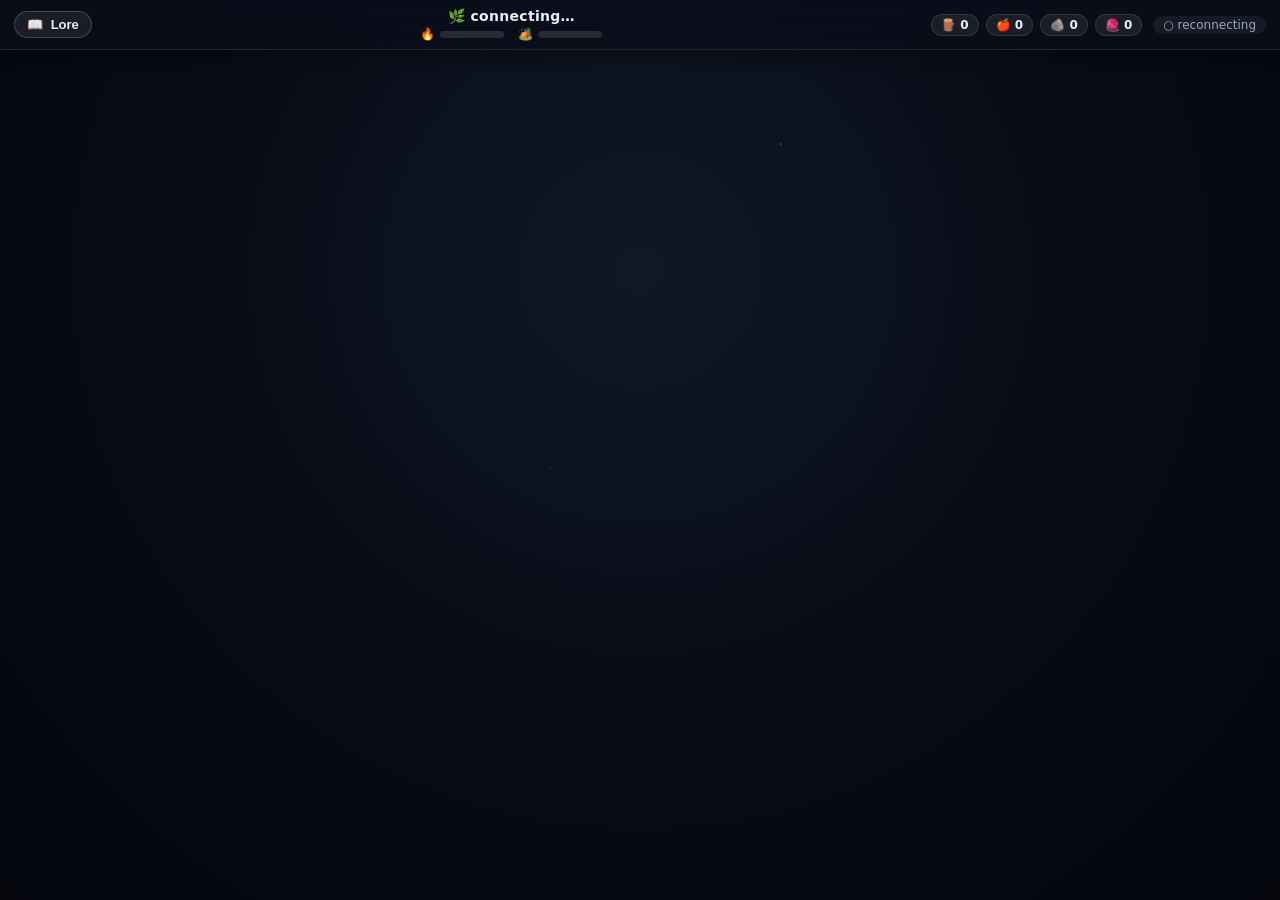
==== web/index.html @ 5d0227d9 "Phase 6 Step 4b: interactive HUD client — top resource bar + campfire/shelter gauges, scrolling narr" ====
<!DOCTYPE html>
<html lang="en">
<head>
<meta charset="utf-8">
<meta name="viewport" content="width=device-width, initial-scale=1">
<title>Terrarium — live diorama</title>
<link rel="stylesheet" href="style.css">
</head>
<body>
  <div id="hud">
    <button id="loreBtn" title="Lore archives">📖 <span class="lore-label">Lore</span></button>
    <div id="hudCenter">
      <span id="title">🌿 connecting…</span>
      <div id="gauges">
        <span class="gauge" id="gCampfire" title="Campfire"><b>🔥</b><span class="track"><span class="fill"></span></span></span>
        <span class="gauge" id="gShelter" title="Shelter"><b>🏕️</b><span class="track"><span class="fill"></span></span></span>
      </div>
    </div>
    <div id="stock">
      <span class="chip" id="sWood">🪵 0</span>
      <span class="chip" id="sFood">🍎 0</span>
      <span class="chip" id="sStone">🪨 0</span>
      <span class="chip" id="sFiber">🧶 0</span>
      <span id="conn" class="off">○ offline</span>
    </div>
  </div>

  <div id="wrap">
    <div id="stage">
      <canvas id="island" width="1000" height="640"></canvas>
      <div id="sprites"></div>
      <div id="bubbles"></div>
      <div id="emotes"></div>
      <div id="log"></div>
    </div>
  </div>

  <aside id="dossier" class="panel hidden">
    <div class="panel-head"><b>👤 Dossier</b><button class="close" id="dossierClose" title="Close">✕</button></div>
    <div id="dossierBody"></div>
  </aside>

  <aside id="lore" class="panel hidden">
    <div class="panel-head"><b>📖 Lore Archives</b><button class="close" id="loreClose" title="Close">✕</button></div>
    <div id="loreTabs">
      <button class="tab active" data-tab="graveyard">🪦 Graves</button>
      <button class="tab" data-tab="monument">🗿 Monolith</button>
      <button class="tab" data-tab="chronicle">📜 Chronicle</button>
      <button class="tab" data-tab="patches">⚙️ Patches</button>
    </div>
    <div id="loreBody"></div>
  </aside>

  <script src="app.js"></script>
</body>
</html>
---- web/style.css ----
/* Phase 6 Steps 2–4: the floating isometric diorama + interactive HUD. */

* { box-sizing: border-box; margin: 0; padding: 0; }

html, body {
  height: 100%;
  overflow: hidden;
  background: radial-gradient(ellipse at 50% 30%, #101828 0%, #070b14 55%, #05070d 100%);
  font-family: system-ui, -apple-system, "Segoe UI", sans-serif;
}

/* A sprinkle of "stars" behind the island. */
body::before {
  content: "";
  position: fixed;
  inset: 0;
  background-image:
    radial-gradient(1px 1px at 12% 22%, rgba(255,255,255,.6), transparent 60%),
    radial-gradient(1px 1px at 33% 9%, rgba(255,255,255,.5), transparent 60%),
    radial-gradient(2px 2px at 61% 16%, rgba(255,255,255,.45), transparent 60%),
    radial-gradient(1px 1px at 78% 31%, rgba(255,255,255,.55), transparent 60%),
    radial-gradient(1px 1px at 90% 12%, rgba(255,255,255,.4), transparent 60%),
    radial-gradient(1px 1px at 22% 41%, rgba(255,255,255,.35), transparent 60%),
    radial-gradient(1px 1px at 55% 34%, rgba(255,255,255,.3), transparent 60%),
    radial-gradient(2px 2px at 43% 52%, rgba(255,255,255,.25), transparent 60%);
  pointer-events: none;
}

#wrap {
  position: fixed;
  inset: 0;
  display: flex;
  align-items: center;
  justify-content: center;
}

#stage {
  position: relative;
  width: 1000px;
  height: 640px;
  transform-origin: center;
  flex: none;
}

#island {
  position: absolute;
  inset: 0;
  width: 1000px;
  height: 640px;
}

#sprites, #bubbles, #emotes {
  position: absolute;
  inset: 0;
  pointer-events: none;
}

/* ---------------- pawns & creatures ---------------- */

.pawn, .creature {
  position: absolute;
  width: 64px;
  height: 70px;
  margin-left: -32px;   /* center horizontally on the anchor point */
  margin-top: -70px;    /* anchor = the sprite's feet */
  text-align: center;
  z-index: 10;
  animation: pawn-enter .5s ease-out both;
}

.pawn { pointer-events: auto; cursor: pointer; }

.creature { width: 52px; height: 60px; margin-left: -26px; margin-top: -60px; }

.pawn.leaving, .creature.leaving { animation: pawn-leave .6s ease-in both; }

@keyframes pawn-enter {
  from { opacity: 0; transform: translateY(10px) scale(.5); }
  to   { opacity: 1; transform: translateY(0) scale(1); }
}
@keyframes pawn-leave {
  to { opacity: 0; transform: translateY(8px) scale(.4); }
}

.pawn .ring {
  width: 46px;
  height: 46px;
  margin: 0 auto;
  border-radius: 50%;
  border: 3px solid rgba(255,255,255,.85);
  box-shadow: 0 3px 8px rgba(0,0,0,.45), inset 0 -6px 10px rgba(0,0,0,.25);
  display: flex;
  align-items: center;
  justify-content: center;
  font-size: 26px;
  line-height: 1;
}

.pawn .ring .figure { filter: drop-shadow(0 1px 1px rgba(0,0,0,.35)); }

.pawn .name {
  display: block;
  margin-top: 2px;
  font-size: 11px;
  font-weight: 600;
  color: #fff;
  text-shadow: 0 1px 2px #000, 0 0 4px rgba(0,0,0,.8);
  white-space: nowrap;
  overflow: hidden;
  text-overflow: ellipsis;
  max-width: 64px;
}

/* selected pawn (click-to-inspect): glowing ring under their feet */
.pawn.selected .ring {
  border-color: #ffd54f;
  box-shadow: 0 0 0 3px rgba(255,213,79,.35), 0 0 18px rgba(255,200,60,.55), 0 3px 8px rgba(0,0,0,.45);
  animation: ring-pulse 1.6s ease-in-out infinite;
}
@keyframes ring-pulse {
  0%, 100% { box-shadow: 0 0 0 3px rgba(255,213,79,.35), 0 0 14px rgba(255,200,60,.45); }
  50%      { box-shadow: 0 0 0 5px rgba(255,213,79,.55), 0 0 24px rgba(255,200,60,.75); }
}

.pawn .badge {
  position: absolute;
  top: -8px;
  right: 2px;
  font-size: 13px;
  filter: drop-shadow(0 1px 1px rgba(0,0,0,.5));
}

.creature .fig {
  display: block;
  font-size: 30px;
  line-height: 1;
  filter: drop-shadow(0 2px 3px rgba(0,0,0,.5));
}

.creature .name {
  display: block;
  font-size: 9.5px;
  color: #fff;
  text-shadow: 0 1px 2px #000;
  white-space: nowrap;
  overflow: hidden;
  text-overflow: ellipsis;
  max-width: 52px;
}

/* floating status marks (rest zzz, mental break spiral) */
.pawn .zzz {
  position: absolute;
  top: -16px;
  left: 50%;
  font-size: 16px;
  animation: zzz-float 2.4s ease-in-out infinite;
  filter: drop-shadow(0 1px 1px rgba(0,0,0,.5));
}
@keyframes zzz-float {
  0%   { transform: translate(-50%, 0) scale(.8); opacity: 0; }
  25%  { opacity: 1; }
  100% { transform: translate(-50%, -22px) scale(1.15); opacity: 0; }
}

.pawn .spiral {
  position: absolute;
  top: -20px;
  left: 50%;
  font-size: 20px;
  transform: translateX(-50%);
  animation: spiral-spin 3s linear infinite;
}
@keyframes spiral-spin {
  0%   { transform: translate(-50%, 0) rotate(0deg); }
  100% { transform: translate(-50%, -10px) rotate(360deg); }
}

/* ---------------- bubbles ---------------- */

.bubble {
  position: absolute;
  z-index: 30;
  transform: translate(-50%, -100%);
  font-size: 13px;
  line-height: 1.3;
  padding: 7px 11px;
  max-width: 220px;
  color: #1a1a1a;
  box-shadow: 0 4px 12px rgba(0,0,0,.35);
  pointer-events: none;
}

.bubble.speech {
  background: #fffdf5;
  border: 2px solid #2b2b2b;
  border-radius: 14px;
  font-family: "Comic Sans MS", "Chalkboard SE", cursive, sans-serif;
}
.bubble.speech::after {
  content: "";
  position: absolute;
  bottom: -11px;
  left: 50%;
  transform: translateX(-50%);
  border: 7px solid transparent;
  border-top-color: #2b2b2b;
  border-bottom: none;
}

.bubble.thought {
  background: #e3f2fd;
  border: 2px dashed #78909c;
  border-radius: 45% 55% 50% 50% / 60% 45% 55% 40%;
  font-style: italic;
  color: #37474f;
}

.bubble { animation: bubble-life 8s ease-in-out 4s both; }

@keyframes bubble-life {
  0%   { opacity: 0; transform: translate(-50%, -94%) scale(.6); }
  18%  { opacity: 1; transform: translate(-50%, -100%) scale(1); }
  78%  { opacity: 1; }
  100% { opacity: 0; transform: translate(-50%, -108%) scale(.9); }
}

/* ---------------- emotes ---------------- */

.emote {
  position: absolute;
  z-index: 25;
  font-size: 27px;
  pointer-events: none;
  animation: emote-float 4s ease-out forwards;
}
@keyframes emote-float {
  0%   { opacity: 0; transform: translate(-50%, 4px) scale(.4); }
  18%  { opacity: 1; transform: translate(-50%, -10px) scale(1.15); }
  55%  { opacity: 1; }
  100% { opacity: 0; transform: translate(-50%, -52px) scale(1); }
}

/* ---------------- top HUD bar ---------------- */

#hud {
  position: fixed;
  top: 0;
  left: 0;
  right: 0;
  z-index: 50;
  display: flex;
  align-items: center;
  gap: 12px;
  padding: 8px 14px;
  background: linear-gradient(rgba(10, 14, 26, .9), rgba(10, 14, 26, .72));
  border-bottom: 1px solid rgba(255,255,255,.1);
  box-shadow: 0 4px 14px rgba(0,0,0,.4);
}

#loreBtn {
  flex: none;
  border: 1px solid rgba(255,255,255,.18);
  border-radius: 14px;
  background: rgba(255,255,255,.07);
  color: #e8eefc;
  font-size: 13px;
  font-weight: 600;
  padding: 5px 12px;
  cursor: pointer;
  transition: background .15s;
}
#loreBtn:hover { background: rgba(255,255,255,.15); }
#loreBtn .lore-label { margin-left: 4px; }

#hudCenter {
  flex: 1;
  min-width: 0;
  display: flex;
  flex-direction: column;
  align-items: center;
  gap: 3px;
}

#title {
  font-size: 14px;
  font-weight: 600;
  color: #e8eefc;
  letter-spacing: .3px;
  white-space: nowrap;
  overflow: hidden;
  text-overflow: ellipsis;
  max-width: 100%;
}

#gauges { display: flex; gap: 14px; }

.gauge {
  display: inline-flex;
  align-items: center;
  gap: 5px;
  font-size: 12px;
  color: #cfd8ea;
}
.gauge b { font-weight: 400; }
.gauge .track {
  position: relative;
  width: 64px;
  height: 7px;
  border-radius: 5px;
  background: rgba(255,255,255,.12);
  overflow: hidden;
}
.gauge .fill {
  position: absolute;
  inset: 0;
  width: 0;
  border-radius: 5px;
  transition: width .6s ease;
}
#gCampfire .fill { background: linear-gradient(90deg, #ef6c00, #ffb300); }
#gShelter  .fill { background: linear-gradient(90deg, #8d6e63, #d7ccc8); }

#stock {
  flex: none;
  display: flex;
  align-items: center;
  gap: 7px;
}

.chip {
  display: inline-flex;
  align-items: center;
  gap: 4px;
  font-size: 12px;
  font-weight: 600;
  color: #e8eefc;
  background: rgba(255,255,255,.07);
  border: 1px solid rgba(255,255,255,.1);
  border-radius: 12px;
  padding: 3px 9px;
}

#conn {
  font-size: 12px;
  font-weight: 500;
  padding: 2px 10px;
  border-radius: 12px;
  color: #9aa7bd;
  background: rgba(255,255,255,.06);
  margin-left: 4px;
}
#conn.live { color: #7dd87d; background: rgba(125,216,125,.12); }

/* ---------------- bottom narrative log ---------------- */

#log {
  position: absolute;
  left: 16px;
  bottom: 14px;
  width: 420px;
  max-width: calc(100% - 32px);
  background: rgba(10, 14, 26, .82);
  border: 1px solid rgba(255,255,255,.12);
  border-radius: 14px;
  padding: 8px 12px;
  box-shadow: 0 6px 18px rgba(0,0,0,.45);
  z-index: 40;
}
#log:empty { display: none; }

.log-row {
  display: flex;
  gap: 8px;
  align-items: flex-start;
  font-size: 11.5px;
  line-height: 1.35;
  color: #dbe4f5;
  padding: 2px 0;
  animation: log-in .4s ease-out both;
}
.log-row + .log-row { border-top: 1px solid rgba(255,255,255,.06); }
@keyframes log-in {
  from { opacity: 0; transform: translateY(6px); }
  to   { opacity: 1; transform: translateY(0); }
}
.log-emoji { flex: none; width: 18px; text-align: center; }
.log-text { min-width: 0; }

/* ---------------- side panels (dossier + lore) ---------------- */

.panel {
  position: fixed;
  right: 14px;
  top: 64px;
  width: 320px;
  max-height: calc(100vh - 84px);
  background: rgba(12, 17, 32, .94);
  border: 1px solid rgba(255,255,255,.14);
  border-radius: 16px;
  box-shadow: 0 10px 34px rgba(0,0,0,.6);
  color: #e8eefc;
  z-index: 60;
  display: flex;
  flex-direction: column;
  overflow: hidden;
}
.panel.hidden { display: none; }

.panel-head {
  display: flex;
  align-items: center;
  justify-content: space-between;
  padding: 10px 14px;
  border-bottom: 1px solid rgba(255,255,255,.1);
  font-size: 14px;
}
.close {
  border: none;
  background: rgba(255,255,255,.1);
  color: #cfd8ea;
  width: 24px;
  height: 24px;
  border-radius: 50%;
  cursor: pointer;
  font-size: 12px;
  line-height: 1;
}
.close:hover { background: rgba(255,255,255,.22); }

#dossierBody, #loreBody {
  padding: 12px 14px;
  overflow-y: auto;
  font-size: 12.5px;
}

/* ---- dossier ---- */

.dossier-head { text-align: center; margin-bottom: 10px; }
.dossier-head .big { font-size: 15px; font-weight: 700; }
.dossier-head .sub { font-size: 11.5px; color: #9aa7bd; margin-top: 2px; }
.dossier-head .status {
  display: inline-block;
  margin-top: 5px;
  font-size: 10.5px;
  font-weight: 700;
  text-transform: uppercase;
  letter-spacing: .6px;
  padding: 2px 8px;
  border-radius: 9px;
  background: rgba(125,216,125,.14);
  color: #7dd87d;
}
.dossier-head .status.bad {
  background: rgba(255,120,120,.14);
  color: #ff8b8b;
}

.vital { margin-bottom: 6px; }
.vital .vlabel {
  display: flex;
  justify-content: space-between;
  font-size: 11px;
  color: #b9c4d8;
  margin-bottom: 2px;
}
.vital .track {
  height: 8px;
  border-radius: 5px;
  background: rgba(255,255,255,.1);
  overflow: hidden;
}
.vital .fill {
  display: block;
  height: 100%;
  border-radius: 5px;
  transition: width .5s ease;
}
.vital .fill.ok { background: linear-gradient(90deg, #43a047, #7dd87d); }
.vital .fill.warn { background: linear-gradient(90deg, #f57f17, #ffca28); }
.vital .fill.bad { background: linear-gradient(90deg, #c62828, #ff7043); }

.dossier-block { margin-top: 10px; }
.dossier-block .h {
  font-size: 10.5px;
  font-weight: 700;
  text-transform: uppercase;
  letter-spacing: .7px;
  color: #8fa0bd;
  margin-bottom: 4px;
}
.kv { display: flex; gap: 6px; flex-wrap: wrap; }
.kv span {
  background: rgba(255,255,255,.07);
  border: 1px solid rgba(255,255,255,.08);
  border-radius: 9px;
  padding: 2px 8px;
  font-size: 11.5px;
}
.rel-row {
  display: flex;
  justify-content: space-between;
  font-size: 11.5px;
  padding: 2px 0;
  border-bottom: 1px dotted rgba(255,255,255,.08);
}
.rel-row b { color: #8fd48f; }
.rel-row b.neg { color: #ff8b8b; }
.goal {
  background: rgba(255,213,79,.12);
  border: 1px solid rgba(255,213,79,.35);
  border-radius: 10px;
  padding: 6px 9px;
  font-size: 11.5px;
  color: #ffe082;
}
.goal .gbar { margin-top: 5px; height: 5px; border-radius: 3px; background: rgba(255,255,255,.15); overflow: hidden; }
.goal .gbar i { display: block; height: 100%; background: #ffd54f; }

/* ---- lore ---- */

#loreTabs {
  display: flex;
  gap: 4px;
  padding: 8px 12px 0;
  border-bottom: 1px solid rgba(255,255,255,.1);
}
.tab {
  border: 1px solid transparent;
  border-bottom: none;
  border-radius: 10px 10px 0 0;
  background: transparent;
  color: #9aa7bd;
  font-size: 11.5px;
  font-weight: 600;
  padding: 5px 10px;
  cursor: pointer;
}
.tab:hover { color: #e8eefc; }
.tab.active {
  background: rgba(255,255,255,.08);
  border-color: rgba(255,255,255,.14);
  color: #e8eefc;
}

.lore-item {
  padding: 8px 0;
  border-bottom: 1px solid rgba(255,255,255,.08);
}
.lore-item .lore-title { font-weight: 700; font-size: 12.5px; }
.lore-item .lore-title .tick { color: #7c8aa5; font-weight: 500; font-size: 10.5px; }
.lore-item .lore-sub { font-size: 11px; color: #9aa7bd; margin-top: 1px; }
.lore-item .lore-text { font-size: 11.5px; color: #cfd8ea; margin-top: 3px; font-style: italic; }
.lore-empty { color: #7c8aa5; font-size: 12px; text-align: center; padding: 18px 0; }
.lore-headline {
  font-size: 12.5px;
  font-weight: 700;
  margin-bottom: 4px;
}
.lore-meta { font-size: 11px; color: #9aa7bd; margin-bottom: 8px; }

#loreBody { flex: 1; }
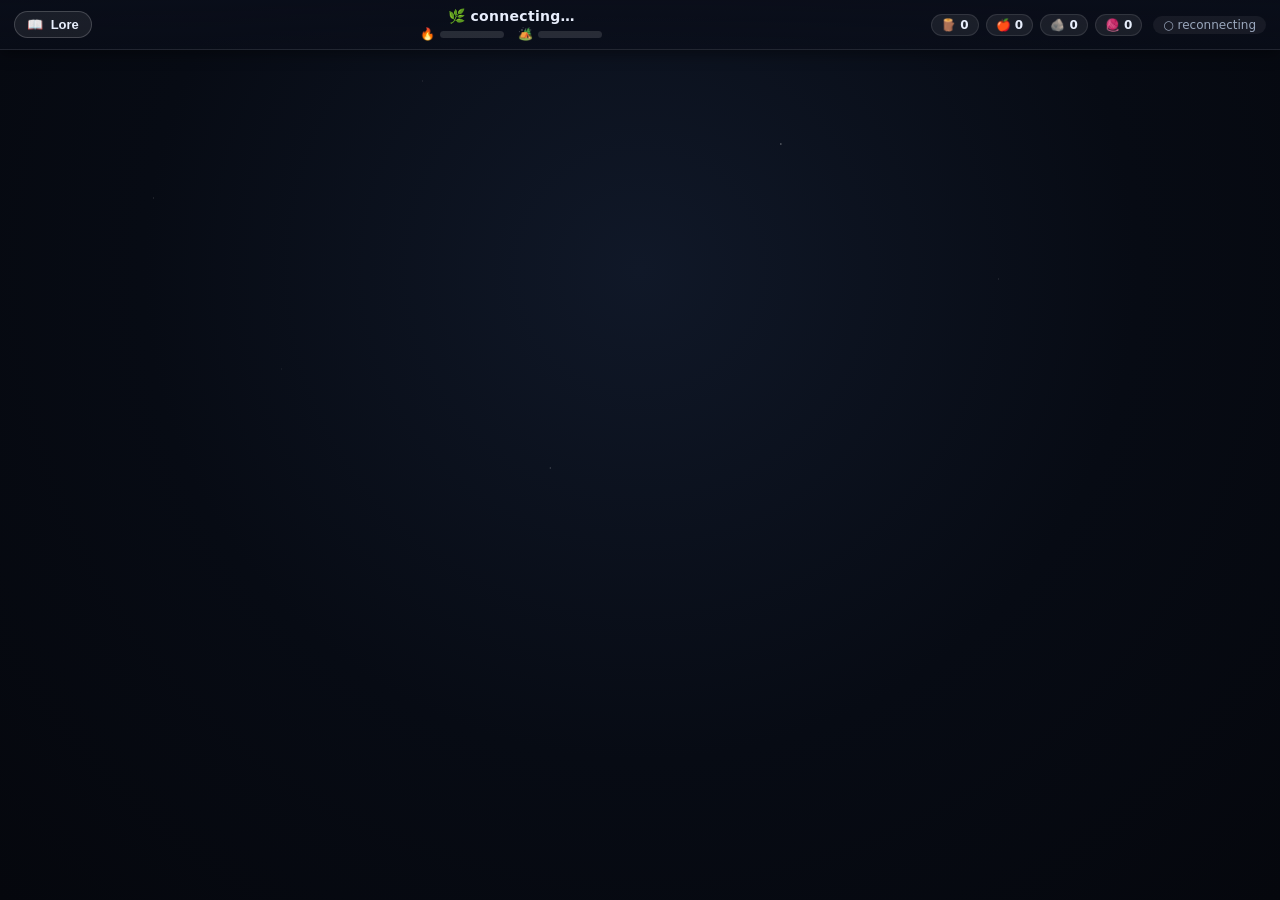
==== commit 84340ecc: "Stage 6: diorama zoom, depth, shadow, atmosphere" ====
--- a/web/index.html
+++ b/web/index.html
@@ -27,7 +27,7 @@
 
   <div id="wrap">
     <div id="stage">
-      <canvas id="island" width="1000" height="640"></canvas>
+      <canvas id="island" width="1100" height="900"></canvas>
       <div id="sprites"></div>
       <div id="bubbles"></div>
       <div id="emotes"></div>
--- a/web/style.css
+++ b/web/style.css
@@ -36,8 +36,8 @@
 
 #stage {
   position: relative;
-  width: 1000px;
-  height: 640px;
+  width: 1100px;
+  height: 900px;
   transform-origin: center;
   flex: none;
 }
@@ -45,8 +45,8 @@
 #island {
   position: absolute;
   inset: 0;
-  width: 1000px;
-  height: 640px;
+  width: 1100px;
+  height: 900px;
 }
 
 #sprites, #bubbles, #emotes {
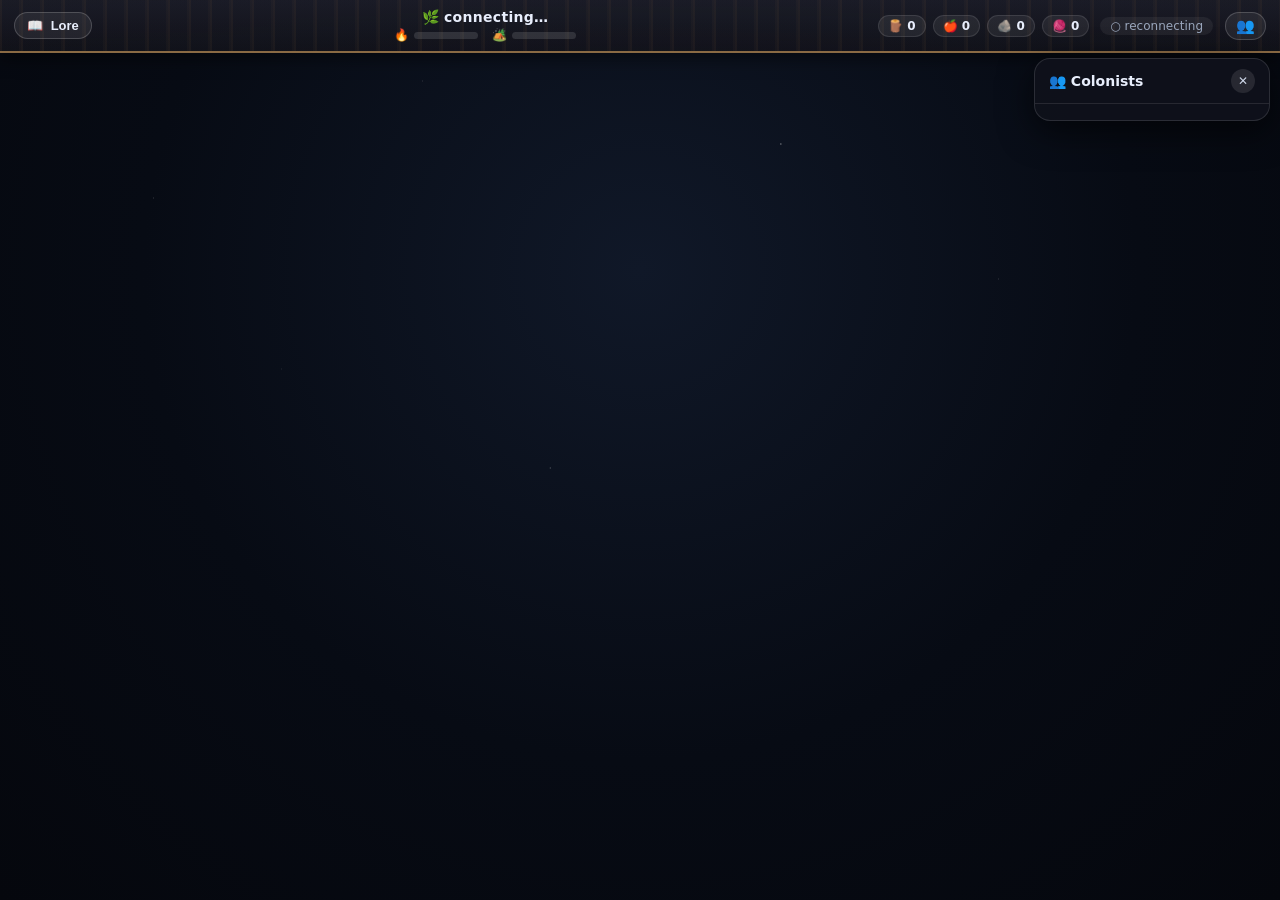
==== commit d011d121: "Stage 9: HUD framing + roster drawer" ====
--- a/web/index.html
+++ b/web/index.html
@@ -17,12 +17,13 @@
       </div>
     </div>
     <div id="stock">
-      <span class="chip" id="sWood">🪵 0</span>
-      <span class="chip" id="sFood">🍎 0</span>
-      <span class="chip" id="sStone">🪨 0</span>
-      <span class="chip" id="sFiber">🧶 0</span>
+      <span class="chip" id="sWood" title="Wood stockpile">🪵 0</span>
+      <span class="chip" id="sFood" title="Food stockpile">🍎 0</span>
+      <span class="chip" id="sStone" title="Stone (colony-wide rucksacks)">🪨 0</span>
+      <span class="chip" id="sFiber" title="Fiber (colony-wide rucksacks)">🧶 0</span>
       <span id="conn" class="off">○ offline</span>
     </div>
+    <button id="rosterBtn" title="Colonist roster">👥</button>
   </div>
 
   <div id="wrap">
@@ -40,6 +41,11 @@
     <div id="dossierBody"></div>
   </aside>
 
+  <aside id="roster" class="panel">
+    <div class="panel-head"><b>👥 Colonists</b><button class="close" id="rosterClose" title="Close">✕</button></div>
+    <div id="rosterBody"></div>
+  </aside>
+
   <aside id="lore" class="panel hidden">
     <div class="panel-head"><b>📖 Lore Archives</b><button class="close" id="loreClose" title="Close">✕</button></div>
     <div id="loreTabs">
@@ -51,6 +57,7 @@
     <div id="loreBody"></div>
   </aside>
 
+  <script src="sprites.js"></script>
   <script src="app.js"></script>
 </body>
 </html>
--- a/web/style.css
+++ b/web/style.css
@@ -68,9 +68,21 @@
   animation: pawn-enter .5s ease-out both;
 }
 
-.pawn { pointer-events: auto; cursor: pointer; }
-
-.creature { width: 52px; height: 60px; margin-left: -26px; margin-top: -60px; }
+.pawn {
+  pointer-events: auto;
+  cursor: pointer;
+  /* 72px sprite + 14px name tag; feet still land on the anchor. */
+  height: 86px;
+  margin-top: -72px;
+}
+
+.creature {
+  /* 72x68 sprite canvas + name tag; feet land on the anchor. */
+  width: 72px;
+  height: 80px;
+  margin-left: -36px;
+  margin-top: -68px;
+}
 
 .pawn.leaving, .creature.leaving { animation: pawn-leave .6s ease-in both; }
 
@@ -82,44 +94,64 @@
   to { opacity: 0; transform: translateY(8px) scale(.4); }
 }
 
-.pawn .ring {
-  width: 46px;
-  height: 46px;
-  margin: 0 auto;
+/* standing pixel-art sprite (canvas, anchored at the feet) */
+.pawn .psprite {
+  position: absolute;
+  left: 50%;
+  bottom: 14px;
+  width: 48px;
+  height: 72px;
+  transform: translateX(-50%);
+  pointer-events: none;
+  image-rendering: pixelated;
+}
+
+/* soft contact shadow at the pawn's feet */
+.pawn::after {
+  content: "";
+  position: absolute;
+  left: 50%;
+  bottom: 14px;
+  width: 34px;
+  height: 12px;
+  transform: translateX(-50%);
   border-radius: 50%;
-  border: 3px solid rgba(255,255,255,.85);
-  box-shadow: 0 3px 8px rgba(0,0,0,.45), inset 0 -6px 10px rgba(0,0,0,.25);
-  display: flex;
-  align-items: center;
-  justify-content: center;
-  font-size: 26px;
-  line-height: 1;
-}
-
-.pawn .ring .figure { filter: drop-shadow(0 1px 1px rgba(0,0,0,.35)); }
+  background: radial-gradient(rgba(0,0,0,.4), transparent 70%);
+  z-index: -1;
+}
 
 .pawn .name {
-  display: block;
-  margin-top: 2px;
-  font-size: 11px;
+  /* hover name pill: hidden until hovered (or selected) to de-clutter stacked tiles */
+  position: absolute;
+  left: 50%;
+  bottom: -2px;
+  transform: translateX(-50%);
+  font-size: 10.5px;
   font-weight: 600;
   color: #fff;
   text-shadow: 0 1px 2px #000, 0 0 4px rgba(0,0,0,.8);
+  background: rgba(12, 14, 18, .78);
+  border: 1px solid rgba(255,255,255,.18);
+  border-radius: 9px;
+  padding: 1px 7px;
+  max-width: 130px;
   white-space: nowrap;
   overflow: hidden;
   text-overflow: ellipsis;
-  max-width: 64px;
-}
-
-/* selected pawn (click-to-inspect): glowing ring under their feet */
-.pawn.selected .ring {
-  border-color: #ffd54f;
-  box-shadow: 0 0 0 3px rgba(255,213,79,.35), 0 0 18px rgba(255,200,60,.55), 0 3px 8px rgba(0,0,0,.45);
+  opacity: 0;
+  pointer-events: none;
+  transition: opacity .14s ease;
+}
+.pawn:hover .name, .pawn.selected .name { opacity: 1; }
+
+/* selected pawn (click-to-inspect): pulsing ring under their feet */
+.pawn.selected::after {
+  background: radial-gradient(rgba(255,213,79,.35), transparent 70%);
   animation: ring-pulse 1.6s ease-in-out infinite;
 }
 @keyframes ring-pulse {
-  0%, 100% { box-shadow: 0 0 0 3px rgba(255,213,79,.35), 0 0 14px rgba(255,200,60,.45); }
-  50%      { box-shadow: 0 0 0 5px rgba(255,213,79,.55), 0 0 24px rgba(255,200,60,.75); }
+  0%, 100% { box-shadow: 0 0 0 2px rgba(255,213,79,.4), 0 0 12px rgba(255,200,60,.5); }
+  50%      { box-shadow: 0 0 0 4px rgba(255,213,79,.6), 0 0 22px rgba(255,200,60,.8); }
 }
 
 .pawn .badge {
@@ -130,22 +162,28 @@
   filter: drop-shadow(0 1px 1px rgba(0,0,0,.5));
 }
 
-.creature .fig {
-  display: block;
-  font-size: 30px;
-  line-height: 1;
-  filter: drop-shadow(0 2px 3px rgba(0,0,0,.5));
+.creature .psprite {
+  position: absolute;
+  left: 50%;
+  bottom: 12px;
+  transform: translateX(-50%);
+  width: 72px;
+  height: 68px;
+  pointer-events: none;
+  image-rendering: pixelated;
 }
 
 .creature .name {
-  display: block;
+  position: absolute;
+  left: 0;
+  right: 0;
+  bottom: 0;
   font-size: 9.5px;
   color: #fff;
   text-shadow: 0 1px 2px #000;
   white-space: nowrap;
   overflow: hidden;
   text-overflow: ellipsis;
-  max-width: 52px;
 }
 
 /* floating status marks (rest zzz, mental break spiral) */
@@ -252,10 +290,48 @@
   display: flex;
   align-items: center;
   gap: 12px;
-  padding: 8px 14px;
-  background: linear-gradient(rgba(10, 14, 26, .9), rgba(10, 14, 26, .72));
-  border-bottom: 1px solid rgba(255,255,255,.1);
-  box-shadow: 0 4px 14px rgba(0,0,0,.4);
+  padding: 9px 14px;
+  /* wooden banner: warm plank-grain stripes over a dark slate, amber trim */
+  background:
+    repeating-linear-gradient(90deg, rgba(130,90,50,.14) 0 2px, rgba(96,64,34,.07) 2px 19px, rgba(130,90,50,.1) 19px 21px),
+    linear-gradient(180deg, rgba(22, 26, 40, .95), rgba(12, 15, 26, .88));
+  border-bottom: 2px solid #8a6a44;
+  box-shadow: 0 5px 18px rgba(0,0,0,.5);
+  position: relative;
+}
+
+/* Winter frost: icy strip along the banner's bottom trim. */
+#hud.frost { border-bottom-color: #9fc2e0; }
+#hud.frost::after {
+  content: "";
+  position: absolute;
+  left: 0;
+  right: 0;
+  bottom: -2px;
+  height: 4px;
+  background: linear-gradient(90deg,
+    rgba(210,230,255,.0), rgba(225,240,255,.5), rgba(210,230,255,.0));
+  opacity: .7;
+  pointer-events: none;
+}
+
+/* Frost rim at the stage's top/bottom edges during winter. */
+#stage.frost::before, #stage.frost::after {
+  content: "";
+  position: absolute;
+  left: 0;
+  right: 0;
+  height: 30px;
+  pointer-events: none;
+  z-index: 45;
+}
+#stage.frost::before {
+  top: 0;
+  background: linear-gradient(180deg, rgba(200,225,255,.26), transparent);
+}
+#stage.frost::after {
+  bottom: 0;
+  background: linear-gradient(0deg, rgba(200,225,255,.26), transparent);
 }
 
 #loreBtn {
@@ -273,6 +349,20 @@
 #loreBtn:hover { background: rgba(255,255,255,.15); }
 #loreBtn .lore-label { margin-left: 4px; }
 
+#rosterBtn {
+  flex: none;
+  border: 1px solid rgba(255,255,255,.18);
+  border-radius: 14px;
+  background: rgba(255,255,255,.07);
+  color: #e8eefc;
+  font-size: 15px;
+  padding: 4px 10px;
+  cursor: pointer;
+  transition: background .15s;
+}
+#rosterBtn:hover { background: rgba(255,255,255,.15); }
+#rosterBtn.active { background: rgba(255,213,79,.18); }
+
 #hudCenter {
   flex: 1;
   min-width: 0;
@@ -358,13 +448,16 @@
   position: absolute;
   left: 16px;
   bottom: 14px;
-  width: 420px;
+  width: 430px;
   max-width: calc(100% - 32px);
-  background: rgba(10, 14, 26, .82);
-  border: 1px solid rgba(255,255,255,.12);
+  /* parchment-dark glass card */
+  background:
+    radial-gradient(120% 90% at 20% 0%, rgba(255,224,178,.06), transparent 60%),
+    linear-gradient(180deg, rgba(30, 26, 20, .9), rgba(18, 15, 12, .88));
+  border: 1px solid rgba(255,215,160,.2);
   border-radius: 14px;
   padding: 8px 12px;
-  box-shadow: 0 6px 18px rgba(0,0,0,.45);
+  box-shadow: 0 8px 24px rgba(0,0,0,.55), inset 0 1px 0 rgba(255,235,200,.08);
   z-index: 40;
 }
 #log:empty { display: none; }
@@ -380,6 +473,22 @@
   animation: log-in .4s ease-out both;
 }
 .log-row + .log-row { border-top: 1px solid rgba(255,255,255,.06); }
+
+/* AI-Director narrative beats stand out from dry action lines. */
+.log-row.narrative {
+  background: rgba(255,214,150,.1);
+  border-left: 3px solid #e8b96a;
+  border-radius: 7px;
+  padding: 4px 8px;
+  margin: 3px 0;
+}
+.log-row.narrative + .log-row.narrative { border-top: none; }
+.log-row.narrative .log-text {
+  font-style: italic;
+  color: #ffe6bd;
+}
+.log-row.narrative .log-emoji { color: #ffd98a; }
+
 @keyframes log-in {
   from { opacity: 0; transform: translateY(6px); }
   to   { opacity: 1; transform: translateY(0); }
@@ -432,6 +541,84 @@
   padding: 12px 14px;
   overflow-y: auto;
   font-size: 12.5px;
+}
+
+/* ---- colonist roster drawer ---- */
+
+#roster {
+  width: 236px;
+  right: 10px;
+  top: 58px;
+  max-height: calc(100vh - 74px);
+  background: rgba(16, 18, 28, .92);
+  border: 1px solid rgba(255,255,255,.12);
+}
+#rosterBody {
+  overflow-y: auto;
+  padding: 8px;
+  display: flex;
+  flex-direction: column;
+  gap: 6px;
+}
+
+.r-card {
+  display: flex;
+  align-items: center;
+  gap: 8px;
+  padding: 6px 8px;
+  border-radius: 10px;
+  background: rgba(255,255,255,.05);
+  border: 1px solid rgba(255,255,255,.08);
+  cursor: pointer;
+  transition: background .12s, border-color .12s;
+}
+.r-card:hover { background: rgba(255,255,255,.1); }
+.r-card.sel {
+  background: rgba(255,213,79,.12);
+  border-color: rgba(255,213,79,.5);
+}
+.r-card.bad { border-color: rgba(255,120,120,.35); }
+
+.r-port {
+  flex: none;
+  width: 26px;
+  height: 39px;
+  image-rendering: pixelated;
+  filter: drop-shadow(0 2px 2px rgba(0,0,0,.5));
+}
+
+.r-info { min-width: 0; flex: 1; }
+.r-name {
+  font-size: 11.5px;
+  font-weight: 700;
+  color: #f0f4ff;
+  white-space: nowrap;
+  overflow: hidden;
+  text-overflow: ellipsis;
+}
+.r-bar {
+  height: 3.5px;
+  border-radius: 3px;
+  background: rgba(255,255,255,.1);
+  margin-top: 3px;
+  overflow: hidden;
+}
+.r-bar i {
+  display: block;
+  height: 100%;
+  border-radius: 3px;
+  width: 0;
+  transition: width .5s ease;
+}
+.r-bar i.hp { background: linear-gradient(90deg, #4caf50, #81c784); }
+.r-bar i.en { background: linear-gradient(90deg, #f9a825, #ffd54f); }
+.r-act {
+  margin-top: 3px;
+  font-size: 10px;
+  color: #b9c4d8;
+  white-space: nowrap;
+  overflow: hidden;
+  text-overflow: ellipsis;
 }
 
 /* ---- dossier ---- */
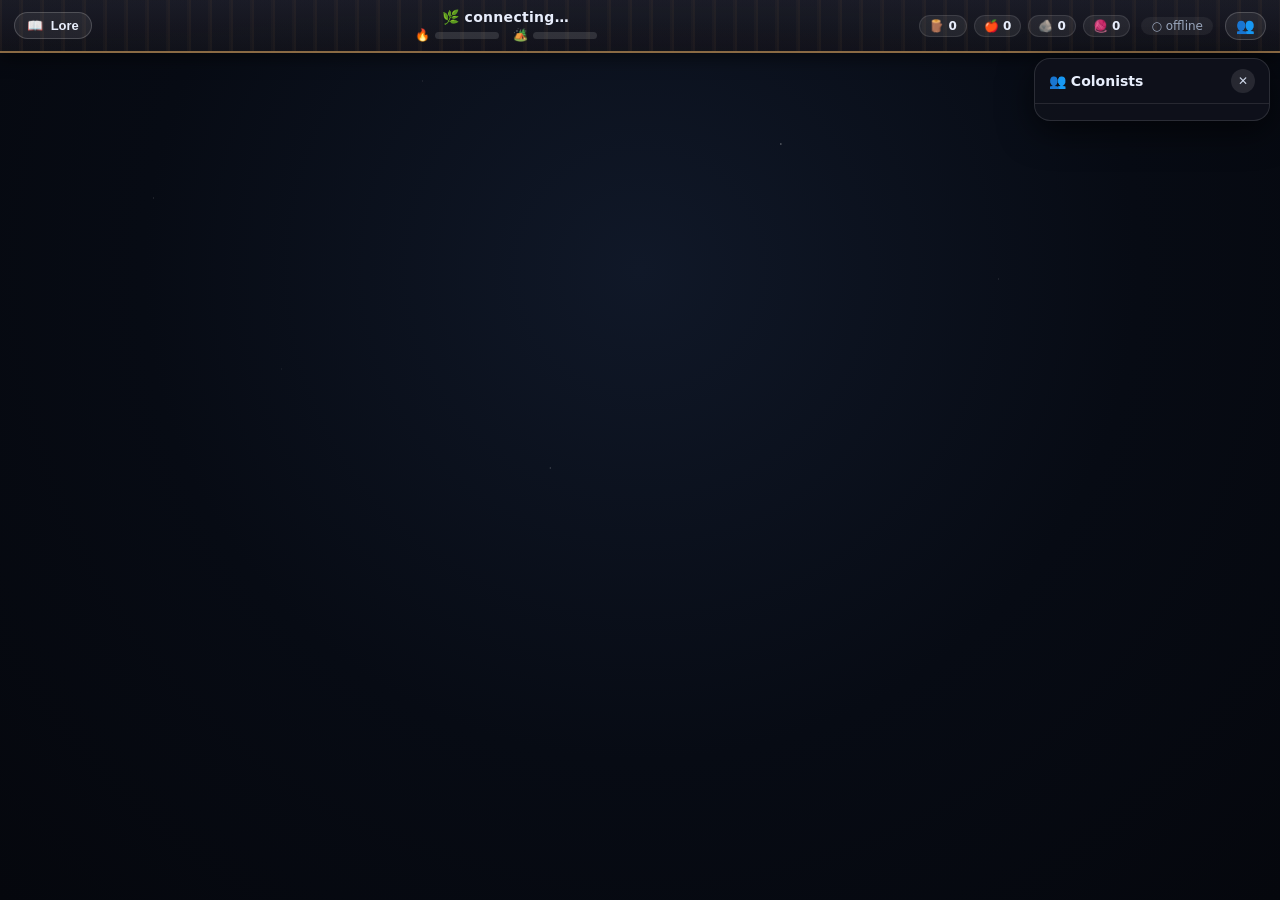
==== commit 994f66d2: "Stage 12: top-down terrain renderer (Part B)" ====
--- a/web/index.html
+++ b/web/index.html
@@ -30,8 +30,8 @@
     <div id="stage">
       <canvas id="island" width="1100" height="900"></canvas>
       <div id="sprites"></div>
-      <div id="bubbles"></div>
       <div id="emotes"></div>
+      <div id="chat" class="hidden"></div>
       <div id="log"></div>
     </div>
   </div>
@@ -58,6 +58,7 @@
   </aside>
 
   <script src="sprites.js"></script>
+  <script src="atlas.js"></script>
   <script src="app.js"></script>
 </body>
 </html>
--- a/web/style.css
+++ b/web/style.css
@@ -462,6 +462,55 @@
 }
 #log:empty { display: none; }
 
+/* ---------------- corner chat box (pawn dialogue) ---------------- */
+
+#chat {
+  position: absolute;
+  right: 16px;
+  bottom: 14px;
+  width: 330px;
+  max-width: calc(100% - 32px);
+  /* cool night-glass card to contrast the parchment log */
+  background:
+    radial-gradient(120% 90% at 20% 0%, rgba(150,200,255,.07), transparent 60%),
+    linear-gradient(180deg, rgba(24, 28, 42, .92), rgba(13, 16, 26, .9));
+  border: 1px solid rgba(165,195,255,.22);
+  border-radius: 14px;
+  padding: 8px 10px;
+  box-shadow: 0 8px 24px rgba(0,0,0,.55), inset 0 1px 0 rgba(185,215,255,.08);
+  z-index: 40;
+  display: flex;
+  flex-direction: column;
+  gap: 6px;
+}
+#chat.hidden { display: none; }
+
+.chat-row {
+  display: flex;
+  align-items: baseline;
+  gap: 8px;
+  font-size: 12px;
+  line-height: 1.35;
+  color: #e6ecf8;
+  padding: 5px 10px;
+  border-radius: 10px;
+  background: rgba(255,255,255,.05);
+  border: 1px solid rgba(255,255,255,.07);
+  animation: log-in .4s ease-out both;
+}
+/* private thoughts read quieter than spoken lines */
+.chat-row.thought { opacity: .85; }
+.chat-row.thought .chat-text { font-style: italic; color: #a9b6d6; }
+
+.chat-name {
+  flex: none;
+  font-weight: 700;
+  font-size: 11px;
+  letter-spacing: .3px;
+  text-shadow: 0 1px 2px rgba(0,0,0,.7);
+}
+.chat-text { min-width: 0; }
+
 .log-row {
   display: flex;
   gap: 8px;
@@ -610,8 +659,8 @@
   width: 0;
   transition: width .5s ease;
 }
-.r-bar i.hp { background: linear-gradient(90deg, #4caf50, #81c784); }
-.r-bar i.en { background: linear-gradient(90deg, #f9a825, #ffd54f); }
+.r-bar i.r-hp { background: linear-gradient(90deg, #4caf50, #81c784); }
+.r-bar i.r-en { background: linear-gradient(90deg, #f9a825, #ffd54f); }
 .r-act {
   margin-top: 3px;
   font-size: 10px;
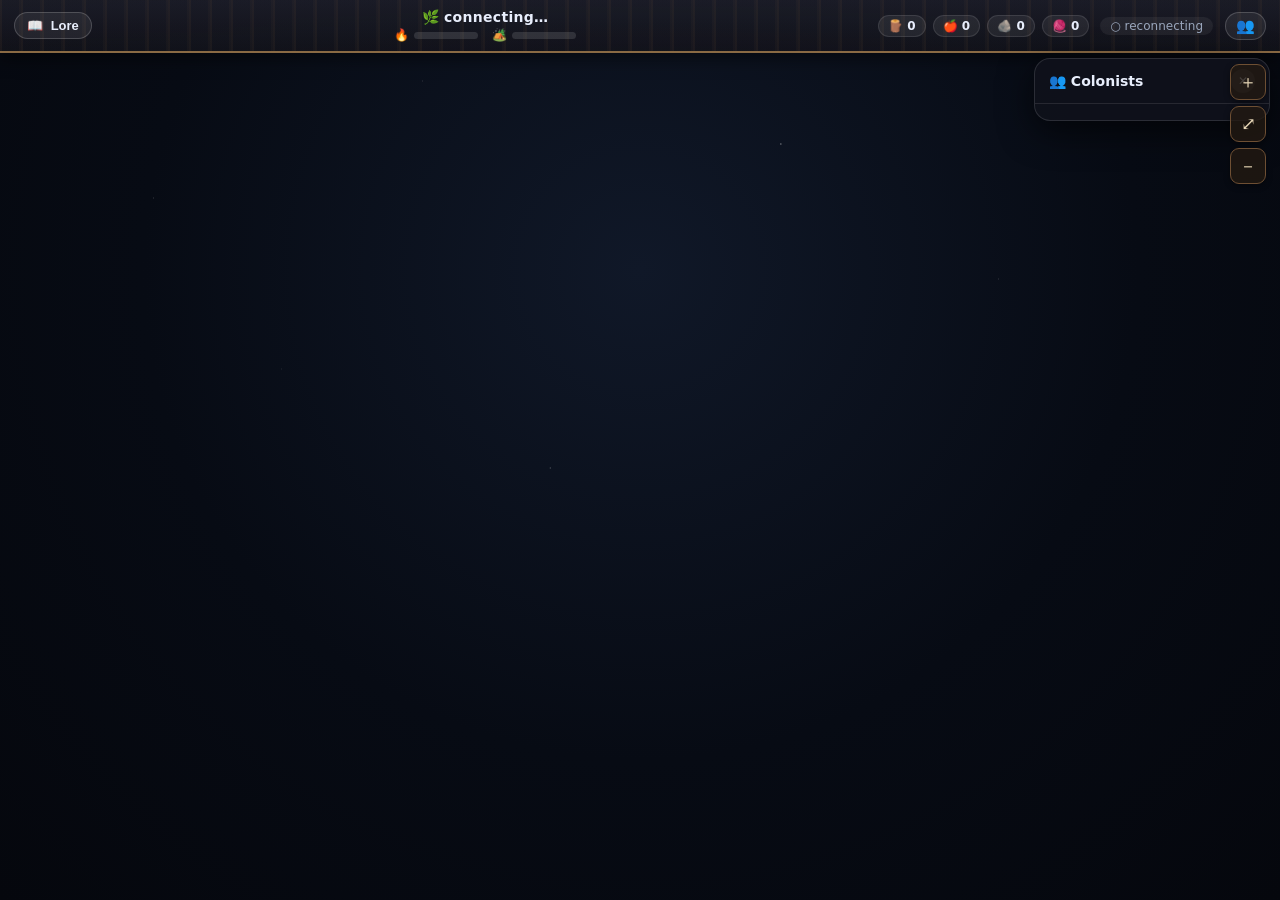
==== commit 364dc8e1: "Client polish: pawn z-order fix + 5x5 pan/zoom camera" ====
--- a/web/index.html
+++ b/web/index.html
@@ -57,8 +57,15 @@
     <div id="loreBody"></div>
   </aside>
 
+  <div id="zoomCtl">
+    <button id="zoomIn" title="Zoom in">＋</button>
+    <button id="zoomReset" title="Reset view">⤢</button>
+    <button id="zoomOut" title="Zoom out">－</button>
+  </div>
+
   <script src="sprites.js"></script>
   <script src="atlas.js"></script>
+  <script src="objects.js"></script>
   <script src="app.js"></script>
 </body>
 </html>
--- a/web/style.css
+++ b/web/style.css
@@ -94,6 +94,28 @@
   to { opacity: 0; transform: translateY(8px) scale(.4); }
 }
 
+/* ---------------- standing objects (Stage 12 Part C) ---------------- */
+/* DOM y-sorted sprites in the shared #sprites layer. z-index comes from
+   Objects.depthZ(anchorY) inline (bounded 4..35, under #log/#chat at 40). */
+
+.obj {
+  position: absolute;
+  pointer-events: none;
+}
+.obj .obj-cv {
+  display: block;
+  image-rendering: pixelated;
+  pointer-events: none;
+}
+.obj.sway {
+  transform-origin: 50% 100%;   /* rotate around the sprite's base */
+  animation: obj-sway 5.2s ease-in-out infinite alternate;
+}
+@keyframes obj-sway {
+  from { transform: rotate(-1.6deg); }
+  to   { transform: rotate(1.6deg); }
+}
+
 /* standing pixel-art sprite (canvas, anchored at the feet) */
 .pawn .psprite {
   position: absolute;
@@ -143,6 +165,20 @@
   transition: opacity .14s ease;
 }
 .pawn:hover .name, .pawn.selected .name { opacity: 1; }
+
+/* soft contact shadow at the creature's feet (mirrors the pawn shadow) */
+.creature::after {
+  content: "";
+  position: absolute;
+  left: 50%;
+  bottom: 12px;
+  width: 44px;
+  height: 14px;
+  transform: translateX(-50%);
+  border-radius: 50%;
+  background: radial-gradient(rgba(0,0,0,.35), transparent 70%);
+  z-index: -1;
+}
 
 /* selected pawn (click-to-inspect): pulsing ring under their feet */
 .pawn.selected::after {
@@ -725,6 +761,31 @@
   color: #8fa0bd;
   margin-bottom: 4px;
 }
+
+/* ---- camera zoom controls ---- */
+#zoomCtl {
+  position: fixed;
+  right: 14px;
+  top: 64px;
+  display: flex;
+  flex-direction: column;
+  gap: 6px;
+  z-index: 60;
+}
+#zoomCtl button {
+  width: 36px;
+  height: 36px;
+  font-size: 18px;
+  line-height: 1;
+  border: 1px solid #6e4f33;
+  background: rgba(34,26,18,.8);
+  color: #e9d8b8;
+  border-radius: 9px;
+  cursor: pointer;
+  box-shadow: 0 2px 6px rgba(0,0,0,.4);
+}
+#zoomCtl button:hover { background: #3b2a1c; color: #fff; }
+}
 .kv { display: flex; gap: 6px; flex-wrap: wrap; }
 .kv span {
   background: rgba(255,255,255,.07);
